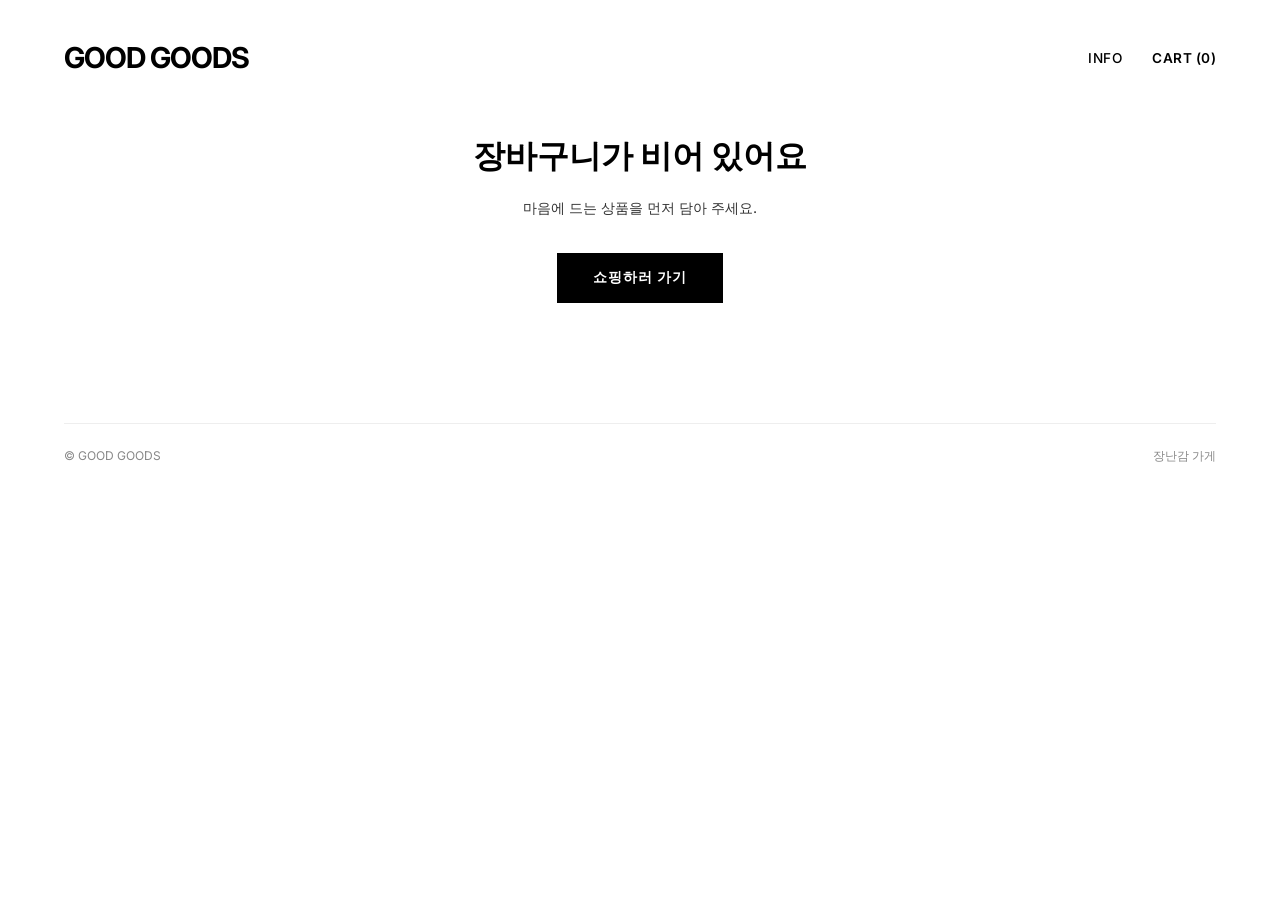
==== checkout.html @ b68e1bdc "Add shop pages and split index into shared css/js - Move inline CSS/JS from index.html into css/styl" ====
<!DOCTYPE html>
<html lang="ko">
<head>
  <meta charset="UTF-8">
  <meta name="viewport" content="width=device-width, initial-scale=1.0">
  <title>Checkout — GOOD GOODS</title>
  <link rel="preconnect" href="https://fonts.googleapis.com">
  <link rel="preconnect" href="https://fonts.gstatic.com" crossorigin>
  <link href="https://fonts.googleapis.com/css2?family=Inter:wght@400;500;600;700&display=swap" rel="stylesheet">
  <link rel="stylesheet" href="css/style.css">
</head>
<body>

  <header>
    <a href="index.html" class="logo">GOOD GOODS</a>
    <nav class="header-nav">
      <a href="info.html" class="nav-link">INFO</a>
      <a href="#" class="nav-link cart-btn" data-cart-toggle>CART (<span data-cart-count>0</span>)</a>
    </nav>
  </header>

  <!-- 장바구니가 비어 있을 때 -->
  <main class="done hidden" id="empty">
    <h1>장바구니가 비어 있어요</h1>
    <p>마음에 드는 상품을 먼저 담아 주세요.</p>
    <a class="checkout-btn" href="index.html">쇼핑하러 가기</a>
  </main>

  <!-- 주문서 -->
  <main class="checkout hidden" id="checkout">
    <form id="order-form" novalidate>
      <h1>Checkout</h1>

      <div class="field">
        <label for="name">이름</label>
        <input id="name" name="name" type="text" autocomplete="name" required>
      </div>
      <div class="field">
        <label for="phone">연락처</label>
        <input id="phone" name="phone" type="tel" autocomplete="tel" placeholder="010-0000-0000" required>
      </div>
      <div class="field">
        <label for="email">이메일</label>
        <input id="email" name="email" type="email" autocomplete="email" required>
      </div>
      <div class="field">
        <label for="address">배송지 주소</label>
        <input id="address" name="address" type="text" autocomplete="street-address" required>
      </div>
      <div class="field">
        <label for="memo">배송 메모 (선택)</label>
        <textarea id="memo" name="memo"></textarea>
      </div>

      <p class="notice hidden" id="form-error" style="color:#c00"></p>
      <button class="checkout-btn" type="submit">PLACE ORDER</button>
      <p class="notice">
        지금은 주문 접수 화면만 있고 실제 결제는 연결되어 있지 않아요.
        결제 연동(토스페이먼츠, 아임포트 등)은 따로 붙여야 합니다.
      </p>
    </form>

    <aside class="summary" aria-label="주문 요약">
      <h2 class="section-title">Order summary</h2>
      <div id="summary-items"></div>
      <div class="summary-row"><span>상품 금액</span><span id="sum-sub">₩0</span></div>
      <div class="summary-row"><span>배송비</span><span>추후 안내</span></div>
      <div class="summary-row total"><span>TOTAL</span><span id="sum-total">₩0</span></div>
    </aside>
  </main>

  <!-- 접수 완료 -->
  <main class="done hidden" id="done">
    <h1>주문이 접수되었어요</h1>
    <p><span id="done-name"></span>님, 감사합니다.</p>
    <p>주문 내용을 확인한 뒤 입력하신 연락처로 안내드릴게요.</p>
    <a class="checkout-btn" href="index.html">쇼핑 계속하기</a>
  </main>

  <footer>
    <span>© GOOD GOODS</span>
    <span>장난감 가게</span>
  </footer>

  <script src="js/products.js"></script>
  <script src="js/cart.js"></script>
  <script src="js/checkout.js"></script>
</body>
</html>
---- css/style.css ----
/* =========================================
   GOOD GOODS 공통 스타일 (모든 페이지)
========================================= */
* {
  box-sizing: border-box;
  margin: 0;
  padding: 0;
}

:root {
  --ink: #000000;
  --muted: #555555;
  --line: #eeeeee;
  --panel: #ededed;
  --ease: cubic-bezier(0.16, 1, 0.3, 1);
}

body {
  font-family: 'Inter', -apple-system, BlinkMacSystemFont, "Segoe UI", Roboto, sans-serif;
  background-color: #ffffff;
  color: var(--ink);
  padding: 40px 5vw;
  -webkit-font-smoothing: antialiased;
  min-height: 100vh;
}

a { color: inherit; }
img { display: block; }

/* =========================================
   1. 상단 헤더
========================================= */
header {
  display: flex;
  justify-content: space-between;
  align-items: center;
  margin-bottom: 60px;
}

.logo {
  font-size: 1.8rem;
  font-weight: 700;
  letter-spacing: -1px;
  text-decoration: none;
  color: #000;
}

.header-nav {
  display: flex;
  gap: 30px;
  align-items: center;
}

.nav-link {
  font-size: 0.85rem;
  font-weight: 500;
  text-decoration: none;
  color: #000;
  text-transform: uppercase;
  letter-spacing: 0.5px;
  cursor: pointer;
}

.nav-link:hover,
.nav-link.current {
  text-decoration: underline;
  text-underline-offset: 4px;
}

.cart-btn {
  font-weight: 600;
}

/* =========================================
   2. 상품 그리드 (index)
========================================= */
.shop-grid {
  display: grid;
  grid-template-columns: repeat(4, 1fr);
  gap: 50px 30px;
}

.product-card {
  display: flex;
  flex-direction: column;
  cursor: pointer;
  text-decoration: none;
}

.product-image-container {
  width: 100%;
  aspect-ratio: 1 / 1;
  display: flex;
  justify-content: center;
  align-items: center;
  position: relative;
  background-color: #ffffff;
  margin-bottom: 16px;
  overflow: hidden;
}

.product-image-container img {
  max-width: 85%;
  max-height: 85%;
  object-fit: contain;
  transition: transform 0.4s var(--ease);
}

.product-card:hover .product-image-container img {
  transform: scale(1.08);
}

.product-info {
  display: flex;
  justify-content: space-between;
  align-items: flex-start;
  font-size: 0.85rem;
}

.product-title {
  font-weight: 500;
  color: #000000;
}

.product-price {
  font-weight: 400;
  color: var(--muted);
}

/* =========================================
   3. 장바구니 드로어 (우측 슬라이드)
========================================= */
.cart-drawer-overlay {
  position: fixed;
  inset: 0;
  background: rgba(0, 0, 0, 0.4);
  opacity: 0;
  visibility: hidden;
  transition: opacity 0.3s ease, visibility 0.3s ease;
  z-index: 1000;
}

.cart-drawer-overlay.active {
  opacity: 1;
  visibility: visible;
}

.cart-drawer {
  position: fixed;
  top: 0;
  right: -420px;
  width: 100%;
  max-width: 400px;
  height: 100%;
  background-color: #ffffff;
  padding: 40px 30px;
  display: flex;
  flex-direction: column;
  justify-content: space-between;
  box-shadow: -10px 0 30px rgba(0, 0, 0, 0.05);
  transition: right 0.35s var(--ease);
  z-index: 1001;
}

.cart-drawer-overlay.active .cart-drawer {
  right: 0;
}

.drawer-top {
  display: flex;
  flex-direction: column;
  min-height: 0;
  flex: 1;
}

.drawer-header {
  display: flex;
  justify-content: space-between;
  align-items: center;
  border-bottom: 1px solid var(--line);
  padding-bottom: 20px;
}

.drawer-title {
  font-size: 1.1rem;
  font-weight: 600;
}

.close-drawer {
  background: none;
  border: none;
  font-size: 1.2rem;
  cursor: pointer;
}

.cart-items-list {
  flex: 1;
  overflow-y: auto;
  padding: 20px 0;
}

.cart-empty {
  font-size: 0.85rem;
  color: #888;
  text-align: center;
  margin-top: 40px;
}

.cart-item {
  display: flex;
  align-items: center;
  gap: 15px;
  margin-bottom: 20px;
  font-size: 0.85rem;
}

.cart-item-img {
  width: 56px;
  height: 56px;
  object-fit: contain;
  flex-shrink: 0;
}

.cart-item-info { flex: 1; }
.cart-item-title { font-weight: 500; }
.cart-item-price { color: #666; font-size: 0.75rem; margin-top: 2px; }

.qty {
  display: inline-flex;
  align-items: center;
  gap: 10px;
  margin-top: 8px;
  border: 1px solid #ddd;
  padding: 2px 8px;
  font-size: 0.8rem;
}

.qty button,
.cart-item-remove {
  background: none;
  border: none;
  cursor: pointer;
  font: inherit;
}

.cart-item-remove {
  color: #888;
  align-self: flex-start;
}

.cart-item-remove:hover { color: #000; }

.drawer-total {
  display: flex;
  justify-content: space-between;
  font-size: 0.85rem;
  font-weight: 600;
  padding: 16px 0;
  border-top: 1px solid var(--line);
}

.checkout-btn {
  display: block;
  width: 100%;
  background-color: #000000;
  color: #ffffff;
  border: none;
  padding: 16px;
  font-family: inherit;
  font-size: 0.85rem;
  font-weight: 600;
  text-align: center;
  text-decoration: none;
  text-transform: uppercase;
  letter-spacing: 1px;
  cursor: pointer;
  transition: background 0.2s;
}

.checkout-btn:hover { background-color: #333333; }

.checkout-btn.disabled,
.checkout-btn:disabled {
  background-color: #bbbbbb;
  pointer-events: none;
}

/* =========================================
   4. 상품 상세 (product.html)
========================================= */
.back-link {
  display: inline-block;
  font-size: 0.85rem;
  text-decoration: none;
  margin-bottom: 30px;
}

.back-link:hover { text-decoration: underline; text-underline-offset: 4px; }

.detail {
  display: grid;
  grid-template-columns: 1fr 1fr;
  gap: 60px;
  align-items: start;
  max-width: 1100px;
  margin: 0 auto;
}

.detail-image {
  background: #fafafa;
  aspect-ratio: 1 / 1;
  display: flex;
  align-items: center;
  justify-content: center;
}

.detail-image img {
  max-width: 80%;
  max-height: 80%;
  object-fit: contain;
}

.detail-info h1 {
  font-size: 1.4rem;
  font-weight: 600;
  letter-spacing: -0.5px;
}

.detail-price {
  margin-top: 10px;
  font-size: 1.05rem;
  color: var(--muted);
}

.detail-desc {
  margin-top: 28px;
  font-size: 0.9rem;
  line-height: 1.7;
  color: #333;
}

.detail-actions {
  margin-top: 36px;
  display: flex;
  flex-direction: column;
  gap: 12px;
}

.detail-actions .btn-outline,
.btn-outline {
  background: #fff;
  color: #000;
  border: 1px solid #000;
}

.detail-actions .btn-outline:hover,
.btn-outline:hover { background: #f3f3f3; }

.related {
  max-width: 1100px;
  margin: 100px auto 0;
}

.section-title {
  font-size: 0.85rem;
  font-weight: 600;
  text-transform: uppercase;
  letter-spacing: 1px;
  margin-bottom: 24px;
}

.related .shop-grid { gap: 30px; }

/* =========================================
   5. 글 페이지 (info.html 등)
========================================= */
.page {
  max-width: 720px;
  margin: 0 auto;
}

.page h1 {
  font-size: 1.4rem;
  font-weight: 600;
  letter-spacing: -0.5px;
  margin-bottom: 40px;
}

.page section {
  padding: 28px 0;
  border-top: 1px solid var(--line);
}

.page h2 {
  font-size: 0.85rem;
  font-weight: 600;
  text-transform: uppercase;
  letter-spacing: 1px;
  margin-bottom: 14px;
}

.page p,
.page li {
  font-size: 0.9rem;
  line-height: 1.8;
  color: #333;
}

.page ul { padding-left: 1.1em; }

/* =========================================
   6. 주문서 (checkout.html)
========================================= */
.checkout {
  display: grid;
  grid-template-columns: 1.1fr 0.9fr;
  gap: 60px;
  max-width: 1000px;
  margin: 0 auto;
  align-items: start;
}

.checkout h1 {
  font-size: 1.4rem;
  font-weight: 600;
  letter-spacing: -0.5px;
  margin-bottom: 30px;
}

.field { margin-bottom: 18px; }

.field label {
  display: block;
  font-size: 0.75rem;
  font-weight: 600;
  text-transform: uppercase;
  letter-spacing: 0.5px;
  margin-bottom: 6px;
}

.field input,
.field textarea {
  width: 100%;
  font-family: inherit;
  font-size: 0.9rem;
  padding: 13px 14px;
  border: 1px solid #ccc;
  background: #fff;
  border-radius: 0;
}

.field input:focus,
.field textarea:focus {
  outline: none;
  border-color: #000;
}

.field textarea { resize: vertical; min-height: 80px; }

.summary {
  background: var(--panel);
  padding: 28px;
}

.summary .cart-item { margin-bottom: 16px; }

.summary-row {
  display: flex;
  justify-content: space-between;
  font-size: 0.85rem;
  padding: 8px 0;
}

.summary-row.total {
  font-weight: 600;
  border-top: 1px solid #d6d6d6;
  margin-top: 8px;
  padding-top: 16px;
}

.notice {
  font-size: 0.75rem;
  color: #777;
  margin-top: 14px;
  line-height: 1.6;
}

.done {
  max-width: 560px;
  margin: 60px auto;
  text-align: center;
}

.done h1 { margin-bottom: 16px; }
.done p { font-size: 0.9rem; line-height: 1.8; color: #333; margin-bottom: 8px; }
.done .checkout-btn { display: inline-block; width: auto; padding: 16px 36px; margin-top: 24px; }

.hidden { display: none !important; }

/* =========================================
   7. 푸터 / 404
========================================= */
footer {
  margin-top: 120px;
  padding-top: 24px;
  border-top: 1px solid var(--line);
  font-size: 0.75rem;
  color: #888;
  display: flex;
  justify-content: space-between;
  flex-wrap: wrap;
  gap: 10px;
}

.notfound {
  text-align: center;
  margin-top: 16vh;
}

.notfound h1 { font-size: 4rem; font-weight: 700; letter-spacing: -2px; }
.notfound p { margin: 14px 0 28px; color: var(--muted); font-size: 0.9rem; }
.notfound .checkout-btn { display: inline-block; width: auto; padding: 16px 36px; }

/* =========================================
   8. 반응형
========================================= */
@media (max-width: 1024px) {
  .shop-grid { grid-template-columns: repeat(3, 1fr); }
}

@media (max-width: 800px) {
  .detail,
  .checkout { grid-template-columns: 1fr; gap: 30px; }
}

@media (max-width: 600px) {
  body { padding: 20px; }
  header { margin-bottom: 40px; }
  .logo { font-size: 1.4rem; }
  .header-nav { gap: 18px; }
  .shop-grid { grid-template-columns: repeat(2, 1fr); gap: 30px 15px; }
  .related { margin-top: 70px; }
}
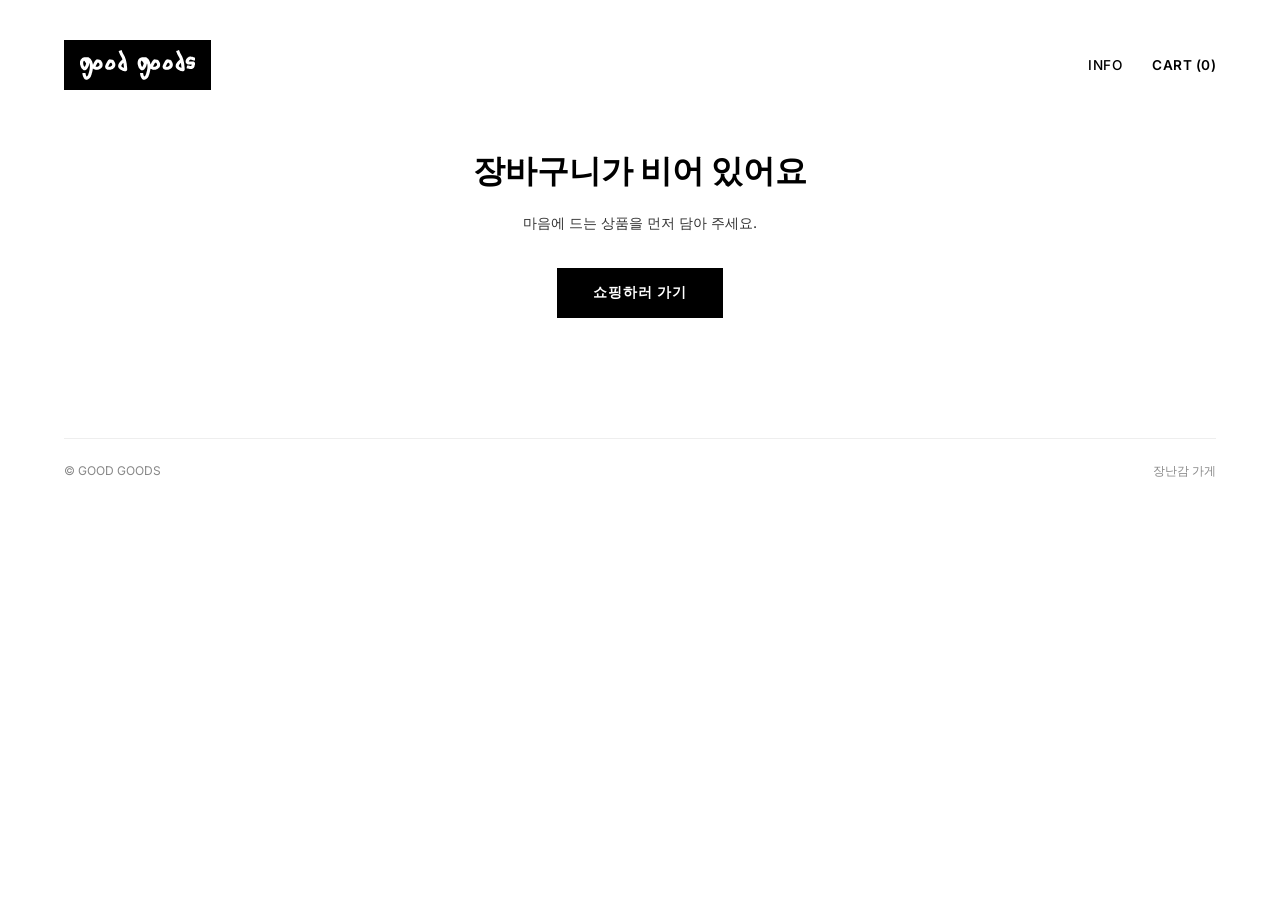
==== commit 513d0902: "Replace text logo with vector logo image and add favicon - Trace the provided good goods logo to SVG" ====
--- a/checkout.html
+++ b/checkout.html
@@ -7,12 +7,15 @@
   <link rel="preconnect" href="https://fonts.googleapis.com">
   <link rel="preconnect" href="https://fonts.gstatic.com" crossorigin>
   <link href="https://fonts.googleapis.com/css2?family=Inter:wght@400;500;600;700&display=swap" rel="stylesheet">
+  <link rel="icon" href="images/favicon.svg" type="image/svg+xml">
+  <link rel="alternate icon" href="images/favicon-32.png" sizes="32x32">
+  <link rel="apple-touch-icon" href="images/apple-touch-icon.png">
   <link rel="stylesheet" href="css/style.css">
 </head>
 <body>
 
   <header>
-    <a href="index.html" class="logo">GOOD GOODS</a>
+    <a href="index.html" class="logo" aria-label="GOOD GOODS 홈"><img src="images/logo-white.svg" alt="GOOD GOODS"></a>
     <nav class="header-nav">
       <a href="info.html" class="nav-link">INFO</a>
       <a href="#" class="nav-link cart-btn" data-cart-toggle>CART (<span data-cart-count>0</span>)</a>
--- a/css/style.css
+++ b/css/style.css
@@ -38,11 +38,17 @@
 }
 
 .logo {
-  font-size: 1.8rem;
-  font-weight: 700;
-  letter-spacing: -1px;
+  display: inline-block;
+  background: #000;
+  padding: 10px 16px;
+  line-height: 0;
   text-decoration: none;
-  color: #000;
+}
+
+.logo img {
+  display: block;
+  height: 30px;
+  width: auto;
 }
 
 .header-nav {
@@ -536,7 +542,8 @@
 @media (max-width: 600px) {
   body { padding: 20px; }
   header { margin-bottom: 40px; }
-  .logo { font-size: 1.4rem; }
+  .logo { padding: 8px 12px; }
+  .logo img { height: 24px; }
   .header-nav { gap: 18px; }
   .shop-grid { grid-template-columns: repeat(2, 1fr); gap: 30px 15px; }
   .related { margin-top: 70px; }
